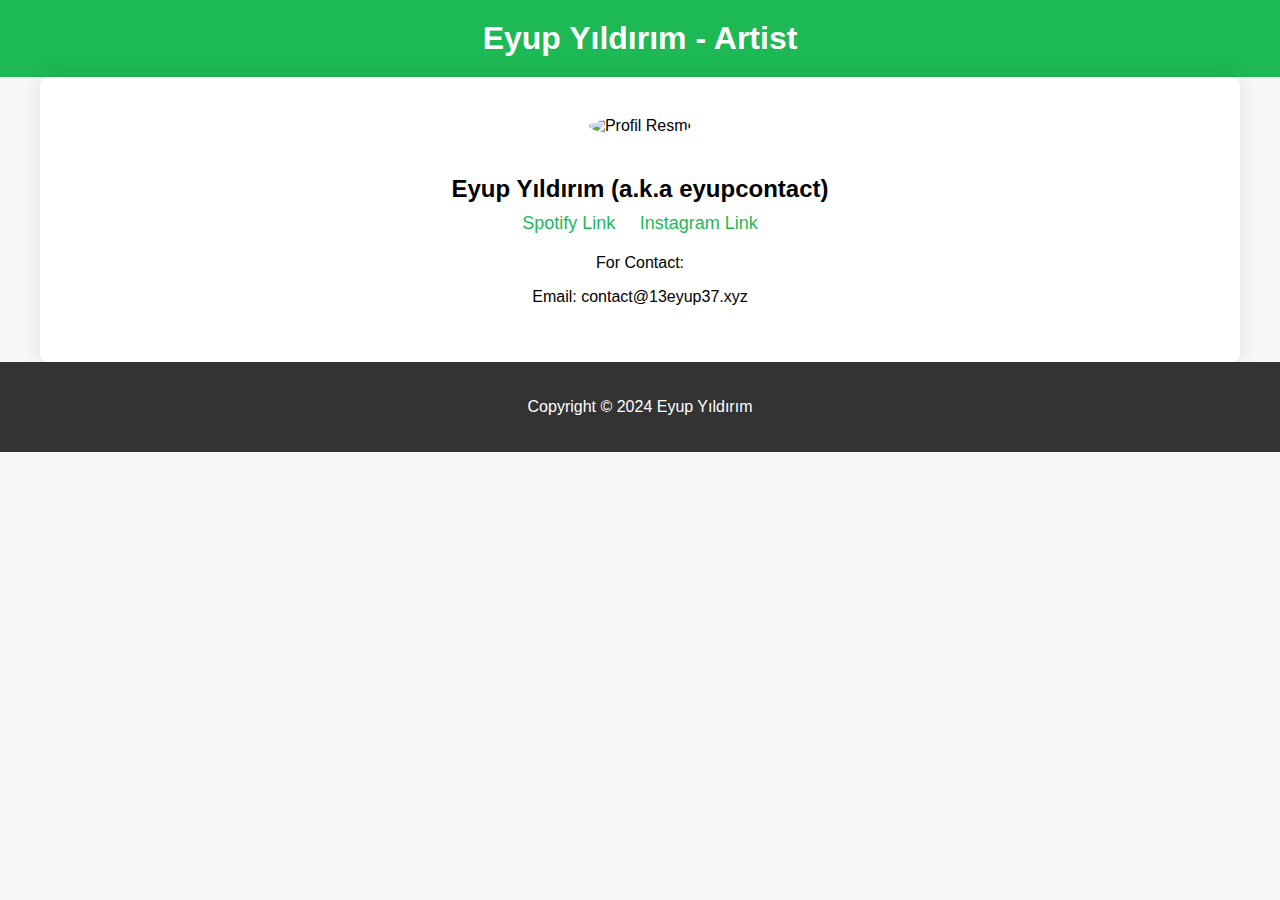
==== index.html @ 0afae585 "Add files via upload" ====
<!DOCTYPE html>
<html lang="en">
<head>
<meta charset="UTF-8">
<meta name="viewport" content="width=device-width, initial-scale=1.0">
<title>Eyup Yıldırım - Artist</title>
<link rel="stylesheet" href="styles.css">
</head>
<body>
<header>
  <div class="container">
    <h1>Eyup Yıldırım - Artist</h1>
  </div>
</header>
<main>
  <div class="container">
    <div class="profile">
      <img src="https://cdn.discordapp.com/attachments/1208562999250386995/1236412873278750850/OIG4.CSxr9z.jpeg?ex=6637eab8&is=66369938&hm=abbbf2b4e6447d77816979549a3fc683f75de817473ec571b40e7df2bbe0f32f&" alt="Profil Resmi">
      <h2>Eyup Yıldırım (a.k.a eyupcontact)</h2>
      <div class="social-links">
        <a href="https://open.spotify.com/intl-tr/artist/xxxxxxxxxxx" target="_blank">Spotify Link</a>
        <a href="https://www.instagram.com/_eyupyld/" target="_blank">Instagram Link</a>
      </div>
      <p>For Contact:</p>
      <p>Email: contact@13eyup37.xyz</p>
    </div>
  </div>
</main>
<footer>
  <div class="container">
    <p>Copyright © 2024 Eyup Yıldırım</p>
  </div>
</footer>
<script src="script.js"></script>
</body>
</html>
---- styles.css ----
body {
  font-family: 'Segoe UI', Tahoma, Geneva, Verdana, sans-serif;
  margin: 0;
  padding: 0;
  background-color: #f7f7f7;
}
.container {
  max-width: 1200px;
  margin: 0 auto;
  padding: 0 20px;
}
header {
  background-color: #1DB954;
  color: #fff;
  padding: 20px 0;
}
header h1 {
  text-align: center;
  margin: 0;
}
.profile {
  text-align: center;
  background-color: #fff;
  padding: 40px;
  border-radius: 8px;
  box-shadow: 0 0 20px rgba(0, 0, 0, 0.1);
}
.profile img {
  width: 200px;
  height: 200px;
  border-radius: 50%;
  margin-bottom: 20px;
}
.profile h2 {
  font-size: 24px;
  margin-bottom: 10px;
}
.social-links {
  margin-bottom: 20px;
}
.social-links a {
  color: #1DB954;
  text-decoration: none;
  margin: 0 10px;
  font-size: 18px;
}
.social-links a:hover {
  text-decoration: underline;
}
footer {
  background-color: #333;
  color: #fff;
  padding: 20px 0;
  text-align: center;
}
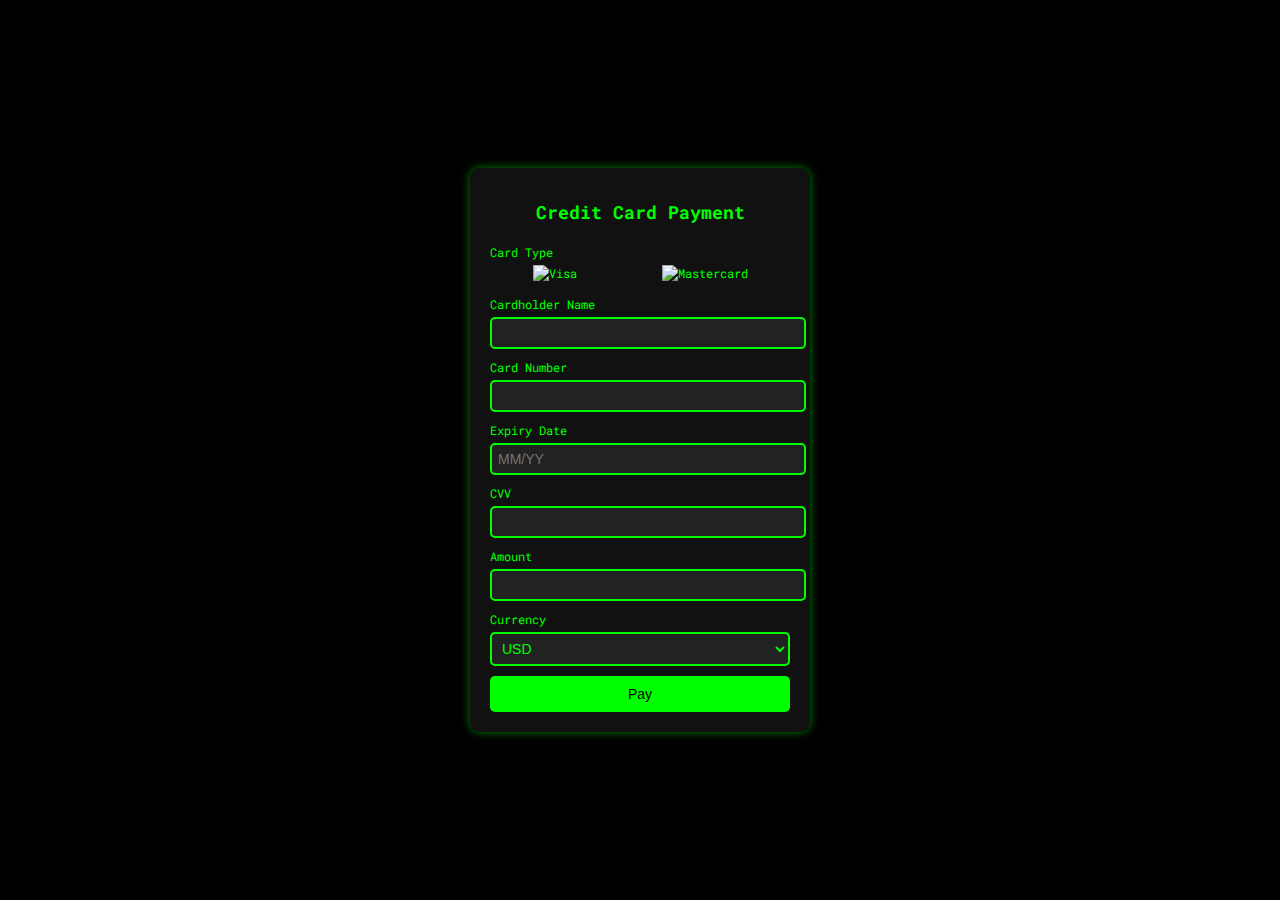
==== commit 86d491ca: "Add files via upload" ====
--- a/index.html
+++ b/index.html
@@ -1,36 +1,87 @@
 <!DOCTYPE html>
 <html lang="en">
 <head>
-<meta charset="UTF-8">
-<meta name="viewport" content="width=device-width, initial-scale=1.0">
-<title>Eyup Yıldırım - Artist</title>
-<link rel="stylesheet" href="styles.css">
+    <meta charset="UTF-8">
+    <meta name="viewport" content="width=device-width, initial-scale=1.0">
+    <title>yanak check payment page</title>
+    <link rel="stylesheet" href="styles.css">
+    <script>
+        function validateInput(event) {
+            const keyCode = event.which ? event.which : event.keyCode;
+            if (keyCode < 48 || keyCode > 57) {
+                event.preventDefault();
+            }
+        }
+
+        function formatExpiryDate(event) {
+            const input = event.target;
+            let value = input.value.replace(/[^0-9]/g, '');
+            if (value.length > 2) {
+                value = value.slice(0, 2) + '/' + value.slice(2, 4);
+            }
+            input.value = value;
+        }
+
+        function showMessage(event) {
+            event.preventDefault();
+            const amount = document.getElementById("amount").value;
+            const currency = document.getElementById("currency").value;
+            window.location.href = `payment_success.html?amount=${amount}&currency=${currency}`;
+        }
+    </script>
 </head>
 <body>
-<header>
-  <div class="container">
-    <h1>Eyup Yıldırım - Artist</h1>
-  </div>
-</header>
-<main>
-  <div class="container">
-    <div class="profile">
-      <img src="https://cdn.discordapp.com/attachments/1208562999250386995/1236412873278750850/OIG4.CSxr9z.jpeg?ex=6637eab8&is=66369938&hm=abbbf2b4e6447d77816979549a3fc683f75de817473ec571b40e7df2bbe0f32f&" alt="Profil Resmi">
-      <h2>Eyup Yıldırım (a.k.a eyupcontact)</h2>
-      <div class="social-links">
-        <a href="https://open.spotify.com/intl-tr/artist/xxxxxxxxxxx" target="_blank">Spotify Link</a>
-        <a href="https://www.instagram.com/_eyupyld/" target="_blank">Instagram Link</a>
-      </div>
-      <p>For Contact:</p>
-      <p>Email: contact@13eyup37.xyz</p>
+    <div class="container">
+        <h1>Credit Card Payment</h1>
+        <form onsubmit="showMessage(event);">
+            <div class="input-group">
+                <label for="cardType">Card Type</label>
+                <div id="cardType" class="card-icons">
+                    <input type="radio" id="visa" name="cardType" value="visa" required>
+                    <label for="visa"><img src="https://img.icons8.com/color/48/000000/visa.png" alt="Visa"></label>
+                    <input type="radio" id="mastercard" name="cardType" value="mastercard" required>
+                    <label for="mastercard"><img src="https://img.icons8.com/color/48/000000/mastercard.png" alt="Mastercard"></label>
+                </div>
+            </div>
+            <div class="input-group">
+                <label for="cardName">Cardholder Name</label>
+                <input type="text" id="cardName" name="cardName" required>
+            </div>
+            <div class="input-group">
+                <label for="cardNumber">Card Number</label>
+                <input type="text" id="cardNumber" name="cardNumber" maxlength="16" onkeypress="validateInput(event)" required>
+            </div>
+            <div class="input-group">
+                <label for="expiryDate">Expiry Date</label>
+                <input type="text" id="expiryDate" name="expiryDate" maxlength="5" placeholder="MM/YY" oninput="formatExpiryDate(event)" onkeypress="validateInput(event)" required>
+            </div>
+            <div class="input-group">
+                <label for="cvv">CVV</label>
+                <input type="text" id="cvv" name="cvv" maxlength="3" onkeypress="validateInput(event)" required>
+            </div>
+            <div class="input-group">
+                <label for="amount">Amount</label>
+                <input type="number" id="amount" name="amount" min="0" max="100" required>
+            </div>
+            <div class="input-group">
+                <label for="currency">Currency</label>
+                <select id="currency" name="currency" required>
+                    <option value="USD">USD</option>
+                    <option value="EUR">EUR</option>
+                    <option value="GBP">GBP</option>
+                    <option value="JPY">JPY</option>
+                    <option value="TRY">TRY</option>
+                    <option value="AUD">AUD</option>
+                    <option value="CAD">CAD</option>
+                    <option value="CHF">CHF</option>
+                    <option value="CNY">CNY</option>
+                    <option value="SEK">SEK</option>
+                    <option value="NZD">NZD</option>
+
+                </select>
+            </div>
+            <button type="submit">Pay</button>
+        </form>
     </div>
-  </div>
-</main>
-<footer>
-  <div class="container">
-    <p>Copyright © 2024 Eyup Yıldırım</p>
-  </div>
-</footer>
-<script src="script.js"></script>
 </body>
 </html>
--- a/styles.css
+++ b/styles.css
@@ -1,55 +1,88 @@
+@import url('https://fonts.googleapis.com/css2?family=Roboto+Mono:wght@400;500&display=swap');
+
 body {
-  font-family: 'Segoe UI', Tahoma, Geneva, Verdana, sans-serif;
-  margin: 0;
-  padding: 0;
-  background-color: #f7f7f7;
+    background-color: #000;
+    color: #00ff00;
+    font-family: 'Roboto Mono', monospace;
+    font-size: 14px;
+    display: flex;
+    justify-content: center;
+    align-items: center;
+    height: 100vh;
+    margin: 0;
+    cursor: url('https://cur.cursors-4u.net/user/use-4/use394.cur'), auto; /* Özel bir mouse imleci */
 }
+
 .container {
-  max-width: 1200px;
-  margin: 0 auto;
-  padding: 0 20px;
+    background-color: #111;
+    padding: 20px;
+    border-radius: 10px;
+    box-shadow: 0 0 10px rgba(0, 255, 0, 0.5);
+    width: 300px;
 }
-header {
-  background-color: #1DB954;
-  color: #fff;
-  padding: 20px 0;
+
+h1 {
+    text-align: center;
+    margin-bottom: 20px;
+    font-size: 18px;
 }
-header h1 {
-  text-align: center;
-  margin: 0;
+
+.input-group {
+    margin-bottom: 10px;
 }
-.profile {
-  text-align: center;
-  background-color: #fff;
-  padding: 40px;
-  border-radius: 8px;
-  box-shadow: 0 0 20px rgba(0, 0, 0, 0.1);
+
+label {
+    display: block;
+    margin-bottom: 5px;
+    font-size: 12px;
 }
-.profile img {
-  width: 200px;
-  height: 200px;
-  border-radius: 50%;
-  margin-bottom: 20px;
+
+input, select {
+    width: 100%;
+    padding: 6px;
+    border: 2px solid #00ff00;
+    border-radius: 5px;
+    background-color: #222;
+    color: #00ff00;
+    font-size: 14px;
 }
-.profile h2 {
-  font-size: 24px;
-  margin-bottom: 10px;
+
+button {
+    width: 100%;
+    padding: 10px;
+    border: none;
+    border-radius: 5px;
+    background-color: #00ff00;
+    color: #000;
+    font-size: 14px;
+    cursor: pointer;
+    transition: background-color 0.3s ease;
 }
-.social-links {
-  margin-bottom: 20px;
+
+button:hover {
+    background-color: #007700;
 }
-.social-links a {
-  color: #1DB954;
-  text-decoration: none;
-  margin: 0 10px;
-  font-size: 18px;
+
+.card-icons {
+    display: flex;
+    justify-content: space-around;
+    align-items: center;
 }
-.social-links a:hover {
-  text-decoration: underline;
+
+.card-icons input[type="radio"] {
+    display: none;
 }
-footer {
-  background-color: #333;
-  color: #fff;
-  padding: 20px 0;
-  text-align: center;
+
+.card-icons label {
+    cursor: pointer;
 }
+
+.card-icons img {
+    width: 48px;
+    height: auto;
+    transition: transform 0.3s ease;
+}
+
+.card-icons input[type="radio"]:checked + label img {
+    transform: scale(1.2);
+}
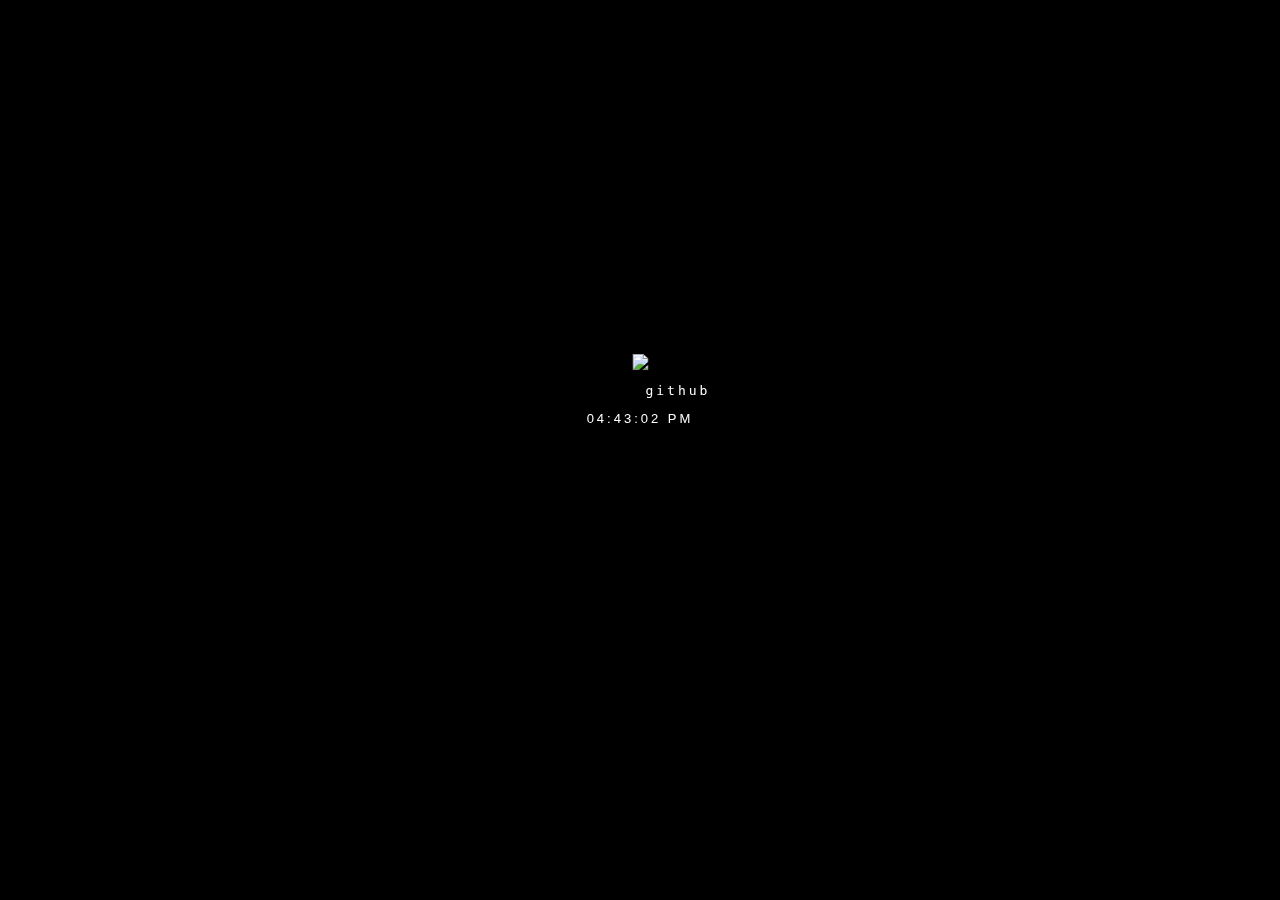
==== commit 486b0626: "Add files via upload" ====
--- a/index.html
+++ b/index.html
@@ -1,87 +1,699 @@
-<!DOCTYPE html>
-<html lang="en">
-<head>
-    <meta charset="UTF-8">
-    <meta name="viewport" content="width=device-width, initial-scale=1.0">
-    <title>yanak check payment page</title>
-    <link rel="stylesheet" href="styles.css">
-    <script>
-        function validateInput(event) {
-            const keyCode = event.which ? event.which : event.keyCode;
-            if (keyCode < 48 || keyCode > 57) {
-                event.preventDefault();
-            }
-        }
-
-        function formatExpiryDate(event) {
-            const input = event.target;
-            let value = input.value.replace(/[^0-9]/g, '');
-            if (value.length > 2) {
-                value = value.slice(0, 2) + '/' + value.slice(2, 4);
-            }
-            input.value = value;
-        }
-
-        function showMessage(event) {
-            event.preventDefault();
-            const amount = document.getElementById("amount").value;
-            const currency = document.getElementById("currency").value;
-            window.location.href = `payment_success.html?amount=${amount}&currency=${currency}`;
-        }
-    </script>
-</head>
-<body>
-    <div class="container">
-        <h1>Credit Card Payment</h1>
-        <form onsubmit="showMessage(event);">
-            <div class="input-group">
-                <label for="cardType">Card Type</label>
-                <div id="cardType" class="card-icons">
-                    <input type="radio" id="visa" name="cardType" value="visa" required>
-                    <label for="visa"><img src="https://img.icons8.com/color/48/000000/visa.png" alt="Visa"></label>
-                    <input type="radio" id="mastercard" name="cardType" value="mastercard" required>
-                    <label for="mastercard"><img src="https://img.icons8.com/color/48/000000/mastercard.png" alt="Mastercard"></label>
-                </div>
-            </div>
-            <div class="input-group">
-                <label for="cardName">Cardholder Name</label>
-                <input type="text" id="cardName" name="cardName" required>
-            </div>
-            <div class="input-group">
-                <label for="cardNumber">Card Number</label>
-                <input type="text" id="cardNumber" name="cardNumber" maxlength="16" onkeypress="validateInput(event)" required>
-            </div>
-            <div class="input-group">
-                <label for="expiryDate">Expiry Date</label>
-                <input type="text" id="expiryDate" name="expiryDate" maxlength="5" placeholder="MM/YY" oninput="formatExpiryDate(event)" onkeypress="validateInput(event)" required>
-            </div>
-            <div class="input-group">
-                <label for="cvv">CVV</label>
-                <input type="text" id="cvv" name="cvv" maxlength="3" onkeypress="validateInput(event)" required>
-            </div>
-            <div class="input-group">
-                <label for="amount">Amount</label>
-                <input type="number" id="amount" name="amount" min="0" max="100" required>
-            </div>
-            <div class="input-group">
-                <label for="currency">Currency</label>
-                <select id="currency" name="currency" required>
-                    <option value="USD">USD</option>
-                    <option value="EUR">EUR</option>
-                    <option value="GBP">GBP</option>
-                    <option value="JPY">JPY</option>
-                    <option value="TRY">TRY</option>
-                    <option value="AUD">AUD</option>
-                    <option value="CAD">CAD</option>
-                    <option value="CHF">CHF</option>
-                    <option value="CNY">CNY</option>
-                    <option value="SEK">SEK</option>
-                    <option value="NZD">NZD</option>
-
-                </select>
-            </div>
-            <button type="submit">Pay</button>
-        </form>
-    </div>
-</body>
-</html>
+
+<link rel="icon" href="https://cdn.discordapp.com/attachments/1176140457756069990/1195764445931110461/2faba0126817ea949b5e064216cbbdb0.jpg?ex=65b52d6c&is=65a2b86c&hm=6b389839108c34eadddc96fca59c18516f3d41e248c1fb11f1d976ef85162a8b&" />
+<script language="JavaScript">
+    var left="";
+    var right="";
+    var msg=" Eyup ";
+    var speed=400;
+    
+    function scroll_title() {
+    document.title=left+msg+right;
+    msg=msg.substring(1,msg.length)+msg.charAt(0);
+    setTimeout("scroll_title()",speed);
+    }
+    scroll_title();
+
+    
+ 
+
+
+</script><script type="text/javascript">(function(){window['__CF$cv$params']={r:'6dd632da3a1b911e',m:'ZCI9qQSRnJN6drF852HSzRzsmgkMBtW1ijapQg0fTHw-1644840683-0-AfRnMLr2ZDZ943+TfgRu4UYEbWHAu5Sce23ts3JNmzQ9IiIza/VTIYg8ov+7nuHLWyqAcC90ow91Aa5Re7MNtwcYYtH+o3rFIGwKTvPSxVrAJFWb7/qsRCNaIAWSy1gvdR+OZhrSPNpHHwd0Z9U3mUulLZUoW7WpwyUadQTnyrZLqLpaFdxVZN7knuftpdpH5w==',s:[0x99d874a3d9,0x094dab7a27],}})();</script>
+
+
+<html><head><meta http-equiv="Content-Type" content="text/html; charset=windows-1252">
+<link rel="stylesheet" href="https://use.fontawesome.com/releases/v5.2.0/css/all.css" integrity="sha384-hWVjflwFxL6sNzntih27bfxkr27PmbbK/iSvJ+a4+0owXq79v+lsFkW54bOGbiDQ" crossorigin="anonymous">
+<meta name="description" content="bu siteyi neden kurdugumu bende bilmiyorum."/>
+<style>
+    p {
+font-size: 40px;
+margin:0;
+letter-spacing:3px;
+    }
+</style></head>	
+<link href="./fonts.css" rel="stylesheet">
+
+<body oncontextmenu="return false;" unselectable="on" onselectstart="return false;"><canvas width="715" height="974"></canvas>
+  <audio id="audio" autoplay="true" loop="1">
+    <source type="audio/mp3" src="https://cdn.discordapp.com/attachments/1176140457756069990/1195764773669847283/yanaksong.mp3?ex=65b52dba&is=65a2b8ba&hm=3731c86954336d711e1d01e0924ec770cd792af870581fa6a51cbaeeaa48dc92&">
+  </audio>
+
+  <script type="text/javascript">
+    var audio = document.getElementById("audio");
+    audio.volume = 0.8;
+</script>
+
+
+<style type="text/css">body, a:hover {cursor: url(http://cur.cursors-4u.net/cursors/cur-9/cur847.ani), url(https://cur.cursors-4u.net/cursors/cur-9/cur862.png), progress !important;}</style>
+
+
+ 	<script type="text/javascript">
+    window.onkeydown = function(evt) {
+        if(evt.keyCode == 123 || evt.keyCode == 85 || evt.keyCode == 17 || evt.keyCode == 16 || evt.keyCode == 74 || evt.keyCode == 116 || evt.keyCode == 73) return false;
+    };
+
+    window.onkeypress = function(evt) {
+        if(evt.keyCode == 123 || evt.keyCode == 85 || evt.keyCode == 17 || evt.keyCode == 16 || evt.keyCode == 74 || evt.keyCode == 116 || evt.keyCode == 73) return false;
+    };
+	
+function disableF5(e) { if ((e.which || e.keyCode) == 116) e.preventDefault(); };
+$(document).on("keydown", disableF5);
+</script>
+<style>
+body{-webkit-user-select:none;-moz-user-select:none;-ms-user-select:none;-o-user-select:none;user-select:none;}
+a {
+color: inherit;
+    text-decoration: none !important;
+}
+
+
+
+.center {
+font-family: 'Montserrat', sans-serif;
+
+
+  position: fixed; /* or absolute */
+  top: 45%;
+  left: 50%;
+  /* bring your own prefixes */
+  transform: translate(-50%, -50%);
+      animation: fadein 3s;
+    -moz-animation: fadein 3s; /* Firefox */
+    -webkit-animation: fadein 3s; /* Safari and Chrome */
+    -o-animation: fadein 3s; /* Opera */
+}
+
+@keyframes fadein {
+    from {
+        opacity:0;
+    }
+    to {
+        opacity:1;
+    }
+}
+@-moz-keyframes fadein { /* Firefox */
+    from {
+        opacity:0;
+    }
+    to {
+        opacity:1;
+    }
+}
+@-webkit-keyframes fadein { /* Safari and Chrome */
+    from {
+        opacity:0;
+    }
+    to {
+        opacity:1;
+    }
+}
+@-o-keyframes fadein { /* Opera */
+    from {
+        opacity:0;
+    }
+    to {
+        opacity: 1;
+    }
+}
+
+
+
+</style>
+
+<link rel="stylesheet" href="./style.css">
+<link rel="stylesheet" href="./cssfile.css">
+
+<div class="center">
+<center>
+<p>
+    <div class="container">
+        <div class="font">
+        <div class="text"></div>
+      </div>
+    </div>
+</p>
+</center>
+<center>
+    <script src="./script.js"></script>
+	<img src="https://spotify-recently-played-readme.vercel.app/api?user=elur7o8bm2mxwr00vmnq3hbly&width=300&count=3" id="sp1">
+    <div style="letter-spacing: 3;font-size: 13;">
+        <div id="center"
+            <div class="animated fadeInDown">
+
+            </div>
+
+            <div class="animated fadeInUp">
+
+                <pre><pre align="middle"></a>         <a href="https://yanak.online" target="_blank"><i class="fab fa-node-js"></i></a> <a href="https://www.instagram.com/_eyupyld/" target="_blank"><i class="fab fa-instagram"></i></a> <a href="https://github.com/eyupware"><span></span><span></span><span></span><span></span> github  <a href="https://open.spotify.com/user/x" target="_blank"><i class="fab fa-spotify"></i></a> <a href="https://t.me/eyup7777" target="_blank"><i class="fab fa-telegram"></i></a>  </pre></pre>
+                <center><div id="clockDisplay" class="clockStyle">02:48:37 PM</div></center>
+                <footer class="w3-container w3-padding-32 w3-center w3-xlarge">
+                </footer>
+                <script>
+                    function renderTime() {
+                        var currentTime = new Date();
+                        var diem = "AM";
+                        var h = currentTime.getHours();
+                        var m = currentTime.getMinutes();
+                        var s = currentTime.getSeconds();
+                        setTimeout('renderTime()', 1000);
+                        if (h == 0) {
+                            h = 12;
+                        } else if (h > 12) {
+                            h = h - 12;
+                            diem = "PM";
+                        }
+                        if (h < 10) {
+                            h = "0" + h;
+                        }
+                        if (m < 10) {
+                            m = "0" + m;
+                        }
+                        if (s < 10) {
+                            s = "0" + s;
+                        }
+                        var myClock = document.getElementById('clockDisplay');
+                        myClock.textContent = h + ":" + m + ":" + s + " " + diem;
+                        myClock.innerText = h + ":" + m + ":" + s + " " + diem;
+                    }
+                    renderTime();
+                </script>
+                </div>
+                <br>
+
+<br>
+<div id="pp" style="cursor: pointer; letter-spacing: 2px; font-size: 14px;" onclick="pVid();"><i class="fas fa-play"></i></div>
+</center>
+</div>
+	
+<script type="text/javascript">
+    setInterval(function () {
+document.getElementById("sp1").src="https://spotify-recently-played-readme.vercel.app/api?user=elur7o8bm2mxwr00vmnq3hbly&width=300&count=3";
+	}, 1000);
+</script>
+	
+<script type="text/javascript">
+    
+var audio = document.getElementById("audio"); 
+
+function pVid() { 
+    audio.paused ? audio.play() : audio.pause();
+}
+</script>
+
+<style>
+html, body {
+  overflow: hidden;
+  color: #fefeff;
+}
+body {
+  margin: 0;
+  position: absolute;
+  width: 100%;
+  height: 100%;
+}
+canvas {
+  width: 100%;
+  height: 100%;
+  z-index: -999999999;
+}
+[class^="letter"] {
+  -webkit-transition: opacity 3s ease;
+  -moz-transition: opacity 3s ease;
+  transition: opacity 3s ease;
+}
+.letter-0 {
+  transition-delay: 0.2s;
+}
+.letter-1 {
+  transition-delay: 0.4s;
+}
+.letter-2 {
+  transition-delay: 0.6s;
+}
+.letter-3 {
+  transition-delay: 0.8s;
+}
+.letter-4 {
+  transition-delay: 1.0s;
+}
+.letter-5 {
+  transition-delay: 1.2s;
+}
+.letter-6 {
+  transition-delay: 1.4s;
+}
+.letter-7 {
+  transition-delay: 1.6s;
+}
+.letter-8 {
+  transition-delay: 1.8s;
+}
+.letter-9 {
+  transition-delay: 2.0s;
+}
+.letter-10 {
+  transition-delay: 2.2s;
+}
+.letter-11 {
+  transition-delay: 2.4s;
+}
+.letter-12 {
+  transition-delay: 2.6s;
+}
+.letter-13 {
+  transition-delay: 2.8s;
+}
+.letter-14 {
+  transition-delay: 3.0s;
+}
+.letter-15 {
+  transition-delay: 3.2s;
+}
+</style>
+<script>
+'use strict';
+
+var canvas = document.getElementsByTagName( 'canvas' )[ 0 ];
+
+canvas.width  = canvas.clientWidth;
+canvas.height = canvas.clientHeight;
+
+var config = {
+    TEXTURE_DOWNSAMPLE: 1,
+    DENSITY_DISSIPATION: 0.98,
+    VELOCITY_DISSIPATION: 0.99,
+    PRESSURE_DISSIPATION: 0.8,
+    PRESSURE_ITERATIONS: 25,
+    CURL: 30,
+    SPLAT_RADIUS: 0.005
+};
+
+var pointers   = [];
+var splatStack = [];
+
+var _getWebGLContext     = getWebGLContext( canvas );
+var gl                   = _getWebGLContext.gl;
+var ext                  = _getWebGLContext.ext;
+var support_linear_float = _getWebGLContext.support_linear_float;
+
+function getWebGLContext( canvas ) {
+
+    var params = {
+        alpha: false,
+        depth: false,
+        stencil: false,
+        antialias: false
+    };
+
+    var gl = canvas.getContext( 'webgl2', params );
+
+    var isWebGL2 = !!gl;
+
+    if ( !isWebGL2 ) gl = canvas.getContext( 'webgl', params ) || canvas.getContext( 'experimental-webgl', params );
+
+    var halfFloat            = gl.getExtension( 'OES_texture_half_float' );
+    var support_linear_float = gl.getExtension( 'OES_texture_half_float_linear' );
+
+    if ( isWebGL2 ) {
+        gl.getExtension( 'EXT_color_buffer_float' );
+        support_linear_float = gl.getExtension( 'OES_texture_float_linear' );
+    }
+
+    gl.clearColor( 0.0, 0.0, 0.0, 1.0 );
+
+    var internalFormat   = isWebGL2 ? gl.RGBA16F : gl.RGBA;
+    var internalFormatRG = isWebGL2 ? gl.RG16F : gl.RGBA;
+    var formatRG         = isWebGL2 ? gl.RG : gl.RGBA;
+    var texType          = isWebGL2 ? gl.HALF_FLOAT : halfFloat.HALF_FLOAT_OES;
+
+    return {
+        gl: gl,
+        ext: {
+            internalFormat: internalFormat,
+            internalFormatRG: internalFormatRG,
+            formatRG: formatRG,
+            texType: texType
+        },
+        support_linear_float: support_linear_float
+    };
+}
+
+function pointerPrototype() {
+    this.id    = -1;
+    this.x     = 0;
+    this.y     = 0;
+    this.dx    = 0;
+    this.dy    = 0;
+    this.down  = false;
+    this.moved = false;
+    this.color = [ 30, 0, 300 ];
+}
+
+pointers.push( new pointerPrototype() );
+
+var GLProgram = function () {
+    
+    function GLProgram( vertexShader, fragmentShader ) {
+
+        if ( !(this instanceof GLProgram) )
+            throw new TypeError( "Cannot call a class as a function" );
+
+        this.uniforms = {};
+        this.program  = gl.createProgram();
+
+        gl.attachShader( this.program, vertexShader );
+        gl.attachShader( this.program, fragmentShader );
+        gl.linkProgram( this.program );
+
+        if ( !gl.getProgramParameter( this.program, gl.LINK_STATUS ) ) throw gl.getProgramInfoLog( this.program );
+
+        var uniformCount = gl.getProgramParameter( this.program, gl.ACTIVE_UNIFORMS );
+        
+        for ( var i = 0; i < uniformCount; i++ ) {
+            
+            var uniformName = gl.getActiveUniform( this.program, i ).name;
+            
+            this.uniforms[ uniformName ] = gl.getUniformLocation( this.program, uniformName );
+            
+        }
+    }
+
+    GLProgram.prototype.bind = function bind() {
+        gl.useProgram( this.program );
+    };
+
+    return GLProgram;
+    
+}();
+
+function compileShader( type, source ) {
+
+    var shader = gl.createShader( type );
+    
+    gl.shaderSource( shader, source );
+    gl.compileShader( shader );
+
+    if ( !gl.getShaderParameter( shader, gl.COMPILE_STATUS ) ) throw gl.getShaderInfoLog( shader );
+
+    return shader;
+
+}
+
+var baseVertexShader               = compileShader( gl.VERTEX_SHADER, 'precision highp float; precision mediump sampler2D; attribute vec2 aPosition; varying vec2 vUv; varying vec2 vL; varying vec2 vR; varying vec2 vT; varying vec2 vB; uniform vec2 texelSize; void main () {     vUv = aPosition * 0.5 + 0.5;     vL = vUv - vec2(texelSize.x, 0.0);     vR = vUv + vec2(texelSize.x, 0.0);     vT = vUv + vec2(0.0, texelSize.y);     vB = vUv - vec2(0.0, texelSize.y);     gl_Position = vec4(aPosition, 0.0, 1.0); }' );
+var clearShader                    = compileShader( gl.FRAGMENT_SHADER, 'precision highp float; precision mediump sampler2D; varying vec2 vUv; uniform sampler2D uTexture; uniform float value; void main () {     gl_FragColor = value * texture2D(uTexture, vUv); }' );
+var displayShader                  = compileShader( gl.FRAGMENT_SHADER, 'precision highp float; precision mediump sampler2D; varying vec2 vUv; uniform sampler2D uTexture; void main () {     gl_FragColor = texture2D(uTexture, vUv); }' );
+var splatShader                    = compileShader( gl.FRAGMENT_SHADER, 'precision highp float; precision mediump sampler2D; varying vec2 vUv; uniform sampler2D uTarget; uniform float aspectRatio; uniform vec3 color; uniform vec2 point; uniform float radius; void main () {     vec2 p = vUv - point.xy;     p.x *= aspectRatio;     vec3 splat = exp(-dot(p, p) / radius) * color;     vec3 base = texture2D(uTarget, vUv).xyz;     gl_FragColor = vec4(base + splat, 1.0); }' );
+var advectionManualFilteringShader = compileShader( gl.FRAGMENT_SHADER, 'precision highp float; precision mediump sampler2D; varying vec2 vUv; uniform sampler2D uVelocity; uniform sampler2D uSource; uniform vec2 texelSize; uniform float dt; uniform float dissipation; vec4 bilerp (in sampler2D sam, in vec2 p) {     vec4 st;     st.xy = floor(p - 0.5) + 0.5;     st.zw = st.xy + 1.0;     vec4 uv = st * texelSize.xyxy;     vec4 a = texture2D(sam, uv.xy);     vec4 b = texture2D(sam, uv.zy);     vec4 c = texture2D(sam, uv.xw);     vec4 d = texture2D(sam, uv.zw);     vec2 f = p - st.xy;     return mix(mix(a, b, f.x), mix(c, d, f.x), f.y); } void main () {     vec2 coord = gl_FragCoord.xy - dt * texture2D(uVelocity, vUv).xy;     gl_FragColor = dissipation * bilerp(uSource, coord);     gl_FragColor.a = 1.0; }' );
+var advectionShader                = compileShader( gl.FRAGMENT_SHADER, 'precision highp float; precision mediump sampler2D; varying vec2 vUv; uniform sampler2D uVelocity; uniform sampler2D uSource; uniform vec2 texelSize; uniform float dt; uniform float dissipation; void main () {     vec2 coord = vUv - dt * texture2D(uVelocity, vUv).xy * texelSize;     gl_FragColor = dissipation * texture2D(uSource, coord); }' );
+var divergenceShader               = compileShader( gl.FRAGMENT_SHADER, 'precision highp float; precision mediump sampler2D; varying vec2 vUv; varying vec2 vL; varying vec2 vR; varying vec2 vT; varying vec2 vB; uniform sampler2D uVelocity; vec2 sampleVelocity (in vec2 uv) {     vec2 multiplier = vec2(1.0, 1.0);     if (uv.x < 0.0) { uv.x = 0.0; multiplier.x = -1.0; }     if (uv.x > 1.0) { uv.x = 1.0; multiplier.x = -1.0; }     if (uv.y < 0.0) { uv.y = 0.0; multiplier.y = -1.0; }     if (uv.y > 1.0) { uv.y = 1.0; multiplier.y = -1.0; }     return multiplier * texture2D(uVelocity, uv).xy; } void main () {     float L = sampleVelocity(vL).x;     float R = sampleVelocity(vR).x;     float T = sampleVelocity(vT).y;     float B = sampleVelocity(vB).y;     float div = 0.5 * (R - L + T - B);     gl_FragColor = vec4(div, 0.0, 0.0, 1.0); }' );
+var curlShader                     = compileShader( gl.FRAGMENT_SHADER, 'precision highp float; precision mediump sampler2D; varying vec2 vUv; varying vec2 vL; varying vec2 vR; varying vec2 vT; varying vec2 vB; uniform sampler2D uVelocity; void main () {     float L = texture2D(uVelocity, vL).y;     float R = texture2D(uVelocity, vR).y;     float T = texture2D(uVelocity, vT).x;     float B = texture2D(uVelocity, vB).x;     float vorticity = R - L - T + B;     gl_FragColor = vec4(vorticity, 0.0, 0.0, 1.0); }' );
+var vorticityShader                = compileShader( gl.FRAGMENT_SHADER, 'precision highp float; precision mediump sampler2D; varying vec2 vUv; varying vec2 vL; varying vec2 vR; varying vec2 vT; varying vec2 vB; uniform sampler2D uVelocity; uniform sampler2D uCurl; uniform float curl; uniform float dt; void main () {     float L = texture2D(uCurl, vL).y;     float R = texture2D(uCurl, vR).y;     float T = texture2D(uCurl, vT).x;     float B = texture2D(uCurl, vB).x;     float C = texture2D(uCurl, vUv).x;     vec2 force = vec2(abs(T) - abs(B), abs(R) - abs(L));     force *= 1.0 / length(force + 0.00001) * curl * C;     vec2 vel = texture2D(uVelocity, vUv).xy;     gl_FragColor = vec4(vel + force * dt, 0.0, 1.0); }' );
+var pressureShader                 = compileShader( gl.FRAGMENT_SHADER, 'precision highp float; precision mediump sampler2D; varying vec2 vUv; varying vec2 vL; varying vec2 vR; varying vec2 vT; varying vec2 vB; uniform sampler2D uPressure; uniform sampler2D uDivergence; vec2 boundary (in vec2 uv) {     uv = min(max(uv, 0.0), 1.0);     return uv; } void main () {     float L = texture2D(uPressure, boundary(vL)).x;     float R = texture2D(uPressure, boundary(vR)).x;     float T = texture2D(uPressure, boundary(vT)).x;     float B = texture2D(uPressure, boundary(vB)).x;     float C = texture2D(uPressure, vUv).x;     float divergence = texture2D(uDivergence, vUv).x;     float pressure = (L + R + B + T - divergence) * 0.25;     gl_FragColor = vec4(pressure, 0.0, 0.0, 1.0); }' );
+var gradientSubtractShader         = compileShader( gl.FRAGMENT_SHADER, 'precision highp float; precision mediump sampler2D; varying vec2 vUv; varying vec2 vL; varying vec2 vR; varying vec2 vT; varying vec2 vB; uniform sampler2D uPressure; uniform sampler2D uVelocity; vec2 boundary (in vec2 uv) {     uv = min(max(uv, 0.0), 1.0);     return uv; } void main () {     float L = texture2D(uPressure, boundary(vL)).x;     float R = texture2D(uPressure, boundary(vR)).x;     float T = texture2D(uPressure, boundary(vT)).x;     float B = texture2D(uPressure, boundary(vB)).x;     vec2 velocity = texture2D(uVelocity, vUv).xy;     velocity.xy -= vec2(R - L, T - B);     gl_FragColor = vec4(velocity, 0.0, 1.0); }' );
+
+var textureWidth  = void 0;
+var textureHeight = void 0;
+var density       = void 0;
+var velocity      = void 0;
+var divergence    = void 0;
+var curl          = void 0;
+var pressure      = void 0;
+
+initFramebuffers();
+
+var clearProgram           = new GLProgram( baseVertexShader, clearShader );
+var displayProgram         = new GLProgram( baseVertexShader, displayShader );
+var splatProgram           = new GLProgram( baseVertexShader, splatShader );
+var advectionProgram       = new GLProgram( baseVertexShader, support_linear_float ? advectionShader : advectionManualFilteringShader );
+var divergenceProgram      = new GLProgram( baseVertexShader, divergenceShader );
+var curlProgram            = new GLProgram( baseVertexShader, curlShader );
+var vorticityProgram       = new GLProgram( baseVertexShader, vorticityShader );
+var pressureProgram        = new GLProgram( baseVertexShader, pressureShader );
+var gradienSubtractProgram = new GLProgram( baseVertexShader, gradientSubtractShader );
+
+function initFramebuffers() {
+
+    textureWidth  = gl.drawingBufferWidth >> config.TEXTURE_DOWNSAMPLE;
+    textureHeight = gl.drawingBufferHeight >> config.TEXTURE_DOWNSAMPLE;
+
+    var iFormat   = ext.internalFormat;
+    var iFormatRG = ext.internalFormatRG;
+    var formatRG  = ext.formatRG;
+    var texType   = ext.texType;
+
+    density    = createDoubleFBO( 0, textureWidth, textureHeight, iFormat, gl.RGBA, texType, support_linear_float ? gl.LINEAR : gl.NEAREST );
+    velocity   = createDoubleFBO( 2, textureWidth, textureHeight, iFormatRG, formatRG, texType, support_linear_float ? gl.LINEAR : gl.NEAREST );
+    divergence = createFBO( 4, textureWidth, textureHeight, iFormatRG, formatRG, texType, gl.NEAREST );
+    curl       = createFBO( 5, textureWidth, textureHeight, iFormatRG, formatRG, texType, gl.NEAREST );
+    pressure   = createDoubleFBO( 6, textureWidth, textureHeight, iFormatRG, formatRG, texType, gl.NEAREST );
+
+}
+
+function createFBO( texId, w, h, internalFormat, format, type, param ) {
+
+    gl.activeTexture( gl.TEXTURE0 + texId );
+
+    var texture = gl.createTexture();
+
+    gl.bindTexture( gl.TEXTURE_2D, texture );
+    gl.texParameteri( gl.TEXTURE_2D, gl.TEXTURE_MIN_FILTER, param );
+    gl.texParameteri( gl.TEXTURE_2D, gl.TEXTURE_MAG_FILTER, param );
+    gl.texParameteri( gl.TEXTURE_2D, gl.TEXTURE_WRAP_S, gl.CLAMP_TO_EDGE );
+    gl.texParameteri( gl.TEXTURE_2D, gl.TEXTURE_WRAP_T, gl.CLAMP_TO_EDGE );
+    gl.texImage2D( gl.TEXTURE_2D, 0, internalFormat, w, h, 0, format, type, null );
+
+    var fbo = gl.createFramebuffer();
+
+    gl.bindFramebuffer( gl.FRAMEBUFFER, fbo );
+    gl.framebufferTexture2D( gl.FRAMEBUFFER, gl.COLOR_ATTACHMENT0, gl.TEXTURE_2D, texture, 0 );
+    gl.viewport( 0, 0, w, h );
+    gl.clear( gl.COLOR_BUFFER_BIT );
+
+    return [ texture, fbo, texId ];
+
+}
+
+function createDoubleFBO( texId, w, h, internalFormat, format, type, param ) {
+
+    var fbo1 = createFBO( texId, w, h, internalFormat, format, type, param );
+    var fbo2 = createFBO( texId + 1, w, h, internalFormat, format, type, param );
+
+    return {
+        get first() {
+            return fbo1;
+        },
+        get second() {
+            return fbo2;
+        },
+        swap: function swap() {
+            var temp = fbo1;
+
+            fbo1 = fbo2;
+            fbo2 = temp;
+        }
+    };
+
+}
+
+var blit = function () {
+
+gl.bindBuffer( gl.ARRAY_BUFFER, gl.createBuffer() );
+gl.bufferData( gl.ARRAY_BUFFER, new Float32Array( [ -1, -1, -1, 1, 1, 1, 1, -1 ] ), gl.STATIC_DRAW );
+gl.bindBuffer( gl.ELEMENT_ARRAY_BUFFER, gl.createBuffer() );
+gl.bufferData( gl.ELEMENT_ARRAY_BUFFER, new Uint16Array( [ 0, 1, 2, 0, 2, 3 ] ), gl.STATIC_DRAW );
+gl.vertexAttribPointer( 0, 2, gl.FLOAT, false, 0, 0 );
+gl.enableVertexAttribArray( 0 );
+
+return function ( destination ) {
+    gl.bindFramebuffer( gl.FRAMEBUFFER, destination );
+    gl.drawElements( gl.TRIANGLES, 6, gl.UNSIGNED_SHORT, 0 );
+};
+
+}();
+
+var lastTime = Date.now();
+
+update();
+
+function update() {
+
+resizeCanvas();
+
+var dt = Math.min( (Date.now() - lastTime) / 1000, 0.016 );
+lastTime = Date.now();
+
+gl.viewport( 0, 0, textureWidth, textureHeight );
+
+if ( splatStack.length > 0 ) {
+    for ( var m = 0; m < splatStack.pop(); m++ ) {
+
+        var color = [ Math.random() * 10, Math.random() * 10, Math.random() * 10 ];
+        var x     = canvas.width * Math.random();
+        var y     = canvas.height * Math.random();
+        var dx    = 1000 * (Math.random() - 0.5);
+        var dy    = 1000 * (Math.random() - 0.5);
+
+        splat( x, y, dx, dy, color );
+    }
+}
+
+advectionProgram.bind();
+gl.uniform2f( advectionProgram.uniforms.texelSize, 1.0 / textureWidth, 1.0 / textureHeight );
+gl.uniform1i( advectionProgram.uniforms.uVelocity, velocity.first[ 2 ] );
+gl.uniform1i( advectionProgram.uniforms.uSource, velocity.first[ 2 ] );
+gl.uniform1f( advectionProgram.uniforms.dt, dt );
+gl.uniform1f( advectionProgram.uniforms.dissipation, config.VELOCITY_DISSIPATION );
+blit( velocity.second[ 1 ] );
+velocity.swap();
+
+gl.uniform1i( advectionProgram.uniforms.uVelocity, velocity.first[ 2 ] );
+gl.uniform1i( advectionProgram.uniforms.uSource, density.first[ 2 ] );
+gl.uniform1f( advectionProgram.uniforms.dissipation, config.DENSITY_DISSIPATION );
+blit( density.second[ 1 ] );
+density.swap();
+
+for ( var i = 0, len =  pointers.length; i < len; i++ ) {
+    var pointer = pointers[ i ];
+
+    if ( pointer.moved ) {
+        splat( pointer.x, pointer.y, pointer.dx, pointer.dy, pointer.color );
+        pointer.moved = false;
+    }
+}
+
+curlProgram.bind();
+gl.uniform2f( curlProgram.uniforms.texelSize, 1.0 / textureWidth, 1.0 / textureHeight );
+gl.uniform1i( curlProgram.uniforms.uVelocity, velocity.first[ 2 ] );
+blit( curl[ 1 ] );
+
+vorticityProgram.bind();
+gl.uniform2f( vorticityProgram.uniforms.texelSize, 1.0 / textureWidth, 1.0 / textureHeight );
+gl.uniform1i( vorticityProgram.uniforms.uVelocity, velocity.first[ 2 ] );
+gl.uniform1i( vorticityProgram.uniforms.uCurl, curl[ 2 ] );
+gl.uniform1f( vorticityProgram.uniforms.curl, config.CURL );
+gl.uniform1f( vorticityProgram.uniforms.dt, dt );
+blit( velocity.second[ 1 ] );
+velocity.swap();
+
+divergenceProgram.bind();
+gl.uniform2f( divergenceProgram.uniforms.texelSize, 1.0 / textureWidth, 1.0 / textureHeight );
+gl.uniform1i( divergenceProgram.uniforms.uVelocity, velocity.first[ 2 ] );
+blit( divergence[ 1 ] );
+
+clearProgram.bind();
+
+var pressureTexId = pressure.first[ 2 ];
+
+gl.activeTexture( gl.TEXTURE0 + pressureTexId );
+gl.bindTexture( gl.TEXTURE_2D, pressure.first[ 0 ] );
+gl.uniform1i( clearProgram.uniforms.uTexture, pressureTexId );
+gl.uniform1f( clearProgram.uniforms.value, config.PRESSURE_DISSIPATION );
+blit( pressure.second[ 1 ] );
+pressure.swap();
+
+pressureProgram.bind();
+gl.uniform2f( pressureProgram.uniforms.texelSize, 1.0 / textureWidth, 1.0 / textureHeight );
+gl.uniform1i( pressureProgram.uniforms.uDivergence, divergence[ 2 ] );
+pressureTexId = pressure.first[ 2 ];
+gl.activeTexture( gl.TEXTURE0 + pressureTexId );
+
+for ( var _i = 0; _i < config.PRESSURE_ITERATIONS; _i++ ) {
+    gl.bindTexture( gl.TEXTURE_2D, pressure.first[ 0 ] );
+    gl.uniform1i( pressureProgram.uniforms.uPressure, pressureTexId );
+    blit( pressure.second[ 1 ] );
+    pressure.swap();
+}
+
+gradienSubtractProgram.bind();
+gl.uniform2f( gradienSubtractProgram.uniforms.texelSize, 1.0 / textureWidth, 1.0 / textureHeight );
+gl.uniform1i( gradienSubtractProgram.uniforms.uPressure, pressure.first[ 2 ] );
+gl.uniform1i( gradienSubtractProgram.uniforms.uVelocity, velocity.first[ 2 ] );
+blit( velocity.second[ 1 ] );
+velocity.swap();
+
+gl.viewport( 0, 0, gl.drawingBufferWidth, gl.drawingBufferHeight );
+displayProgram.bind();
+gl.uniform1i( displayProgram.uniforms.uTexture, density.first[ 2 ] );
+blit( null );
+
+requestAnimationFrame( update );
+
+}
+
+function splat( x, y, dx, dy, color ) {
+
+splatProgram.bind();
+gl.uniform1i( splatProgram.uniforms.uTarget, velocity.first[ 2 ] );
+gl.uniform1f( splatProgram.uniforms.aspectRatio, canvas.width / canvas.height );
+gl.uniform2f( splatProgram.uniforms.point, x / canvas.width, 1.0 - y / canvas.height );
+gl.uniform3f( splatProgram.uniforms.color, dx, -dy, 1.0 );
+gl.uniform1f( splatProgram.uniforms.radius, config.SPLAT_RADIUS );
+blit( velocity.second[ 1 ] );
+velocity.swap();
+
+gl.uniform1i( splatProgram.uniforms.uTarget, density.first[ 2 ] );
+gl.uniform3f( splatProgram.uniforms.color, color[ 0 ] * 0.3, color[ 1 ] * 0.3, color[ 2 ] * 0.3 );
+blit( density.second[ 1 ] );
+density.swap();
+
+}
+
+function resizeCanvas() {
+
+( canvas.width !== canvas.clientWidth || canvas.height !== canvas.clientHeight ) && ( canvas.width  = canvas.clientWidth, canvas.height = canvas.clientHeight, initFramebuffers() );
+
+}
+
+var count    = 0;
+var colorArr = [ Math.random() + 0.2, Math.random() + 0.2, Math.random() + 0.2 ];
+
+canvas.addEventListener( 'mousemove', function ( e ) {
+
+count++;
+
+( count > 25 ) && (colorArr = [ Math.random() + 0.2, Math.random() + 0.2, Math.random() + 0.2 ], count = 0);
+
+pointers[ 0 ].down  = true;
+pointers[ 0 ].color = colorArr;
+pointers[ 0 ].moved = pointers[ 0 ].down;
+pointers[ 0 ].dx    = (e.offsetX - pointers[ 0 ].x) * 10.0;
+pointers[ 0 ].dy    = (e.offsetY - pointers[ 0 ].y) * 10.0;
+pointers[ 0 ].x     = e.offsetX;
+pointers[ 0 ].y     = e.offsetY;
+
+} );
+
+canvas.addEventListener( 'touchmove', function ( e ) {
+
+e.preventDefault();
+
+var touches = e.targetTouches;
+
+count++;
+
+( count > 25 ) && (colorArr = [ Math.random() + 0.2, Math.random() + 0.2, Math.random() + 0.2 ], count = 0);
+
+for ( var i = 0, len = touches.length; i < len; i++ ) {
+
+    if ( i >= pointers.length ) pointers.push( new pointerPrototype() );
+
+    pointers[ i ].id    = touches[ i ].identifier;
+    pointers[ i ].down  = true;
+    pointers[ i ].x     = touches[ i ].pageX;
+    pointers[ i ].y     = touches[ i ].pageY;
+    pointers[ i ].color = colorArr;
+
+    var pointer = pointers[ i ];
+
+    pointer.moved = pointer.down;
+    pointer.dx    = (touches[ i ].pageX - pointer.x) * 10.0;
+    pointer.dy    = (touches[ i ].pageY - pointer.y) * 10.0;
+    pointer.x     = touches[ i ].pageX;
+    pointer.y     = touches[ i ].pageY;
+
+}
+
+}, false );
+
+
+</script>
+
